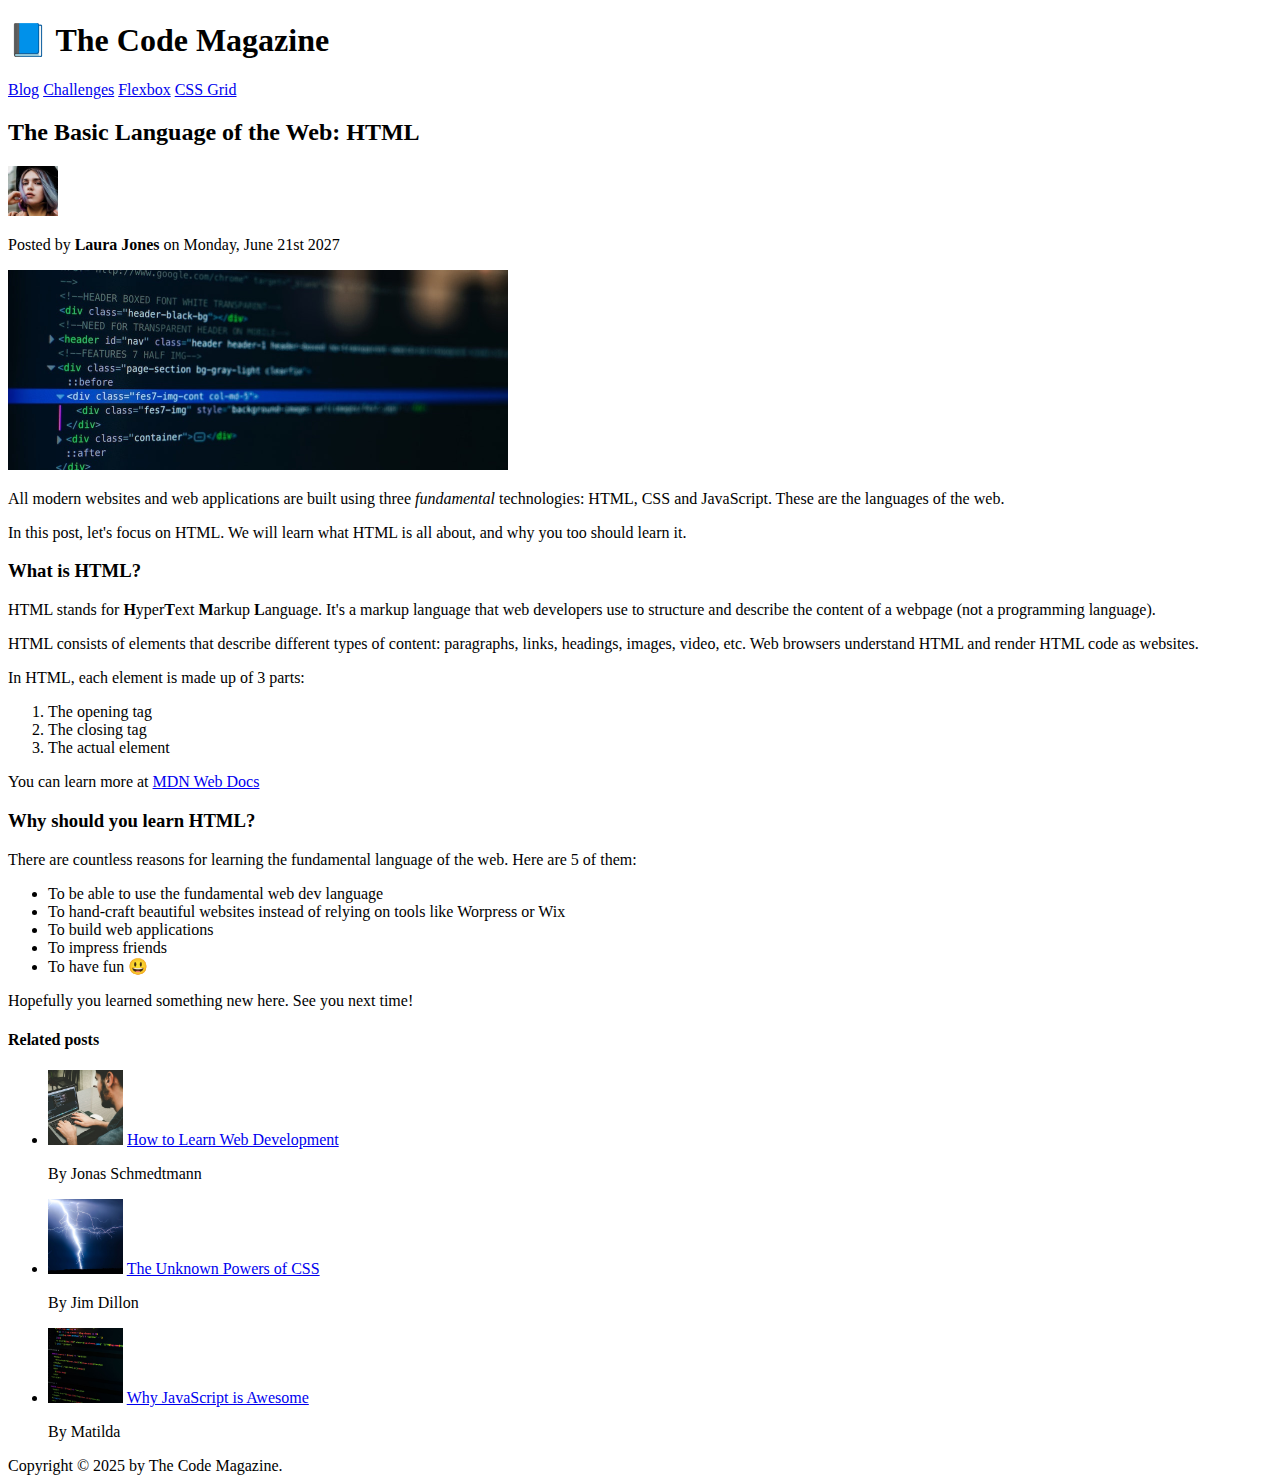
==== index.html @ eae269fb "matched the html document structure with the course instructor. learnt about a new element aside" ====
<!DOCTYPE html>
<html>
  <head>
    <title></title>
  </head>
  <body>
    <!-- This is a comment and can be written like this or by using "CTRL + /" -->

    <!--
      <h1>heading 1</h1>
      <h2>heading 2</h2>
      <h3>heading 3</h3>
      <h4>heading 4</h4>
      <h5>heading 5</h5>
      <h6>heading 6</h6>
      -->

    <header>
      <h1>📘 The Code Magazine</h1>

      <nav>
        <a href=".blog.html">Blog</a>
        <a href="#">Challenges</a>
        <a href="#">Flexbox</a>
        <a href="#">CSS Grid</a>
      </nav>
    </header>

    <article>
      <header>
        <h2>The Basic Language of the Web: HTML</h2>

        <img
          src="starter/laura-jones.jpg"
          alt="headshot of laura-jones"
          width="50"
        />

        <p>Posted by <strong>Laura Jones</strong> on Monday, June 21st 2027</p>

        <img
          src="starter/post-img.jpg"
          alt="screen displaying HTML code lines"
          width="500"
        />
      </header>

      <p>
        All modern websites and web applications are built using three
        <em>fundamental</em>
        technologies: HTML, CSS and JavaScript. These are the languages of the
        web.
      </p>

      <p>
        In this post, let's focus on HTML. We will learn what HTML is all about,
        and why you too should learn it.
      </p>

      <h3>What is HTML?</h3>

      <p>
        HTML stands for <strong>H</strong>yper<strong>T</strong>ext
        <strong>M</strong>arkup <strong>L</strong>anguage. It's a markup
        language that web developers use to structure and describe the content
        of a webpage (not a programming language).
      </p>

      <p>
        HTML consists of elements that describe different types of content:
        paragraphs, links, headings, images, video, etc. Web browsers understand
        HTML and render HTML code as websites.
      </p>

      <p>In HTML, each element is made up of 3 parts:</p>

      <ol>
        <li>The opening tag</li>
        <li>The closing tag</li>
        <li>The actual element</li>
      </ol>

      <p>
        You can learn more at
        <a
          href="https://developer.mozilla.org/en-US/docs/Web/HTML"
          target="_blank"
        >
          MDN Web Docs
        </a>
      </p>

      <h3>Why should you learn HTML?</h3>

      <p>
        There are countless reasons for learning the fundamental language of the
        web. Here are 5 of them:
      </p>

      <ul>
        <li>To be able to use the fundamental web dev language</li>
        <li>
          To hand-craft beautiful websites instead of relying on tools like
          Worpress or Wix
        </li>
        <li>To build web applications</li>
        <li>To impress friends</li>
        <li>To have fun 😃</li>
      </ul>

      <p>Hopefully you learned something new here. See you next time!</p>

      <aside>
        <h4>Related posts</h4>

        <ul>
          <li>
            <img width="75" src="starter/related-1.jpg" alt="related-post-1" />
            <a href="#">How to Learn Web Development</a>
            <p>By Jonas Schmedtmann</p>
          </li>
          <li>
            <img width="75" src="starter/related-2.jpg" alt="related-post-2" />
            <a href="#">The Unknown Powers of CSS</a>
            <p>By Jim Dillon</p>
          </li>
          <li>
            <img width="75" src="starter/related-3.jpg" alt="related-post-3" />
            <a href="#">Why JavaScript is Awesome</a>
            <p>By Matilda</p>
          </li>
        </ul>
      </aside>
    </article>

    <footer>Copyright &copy; 2025 by The Code Magazine.</footer>
  </body>
</html>
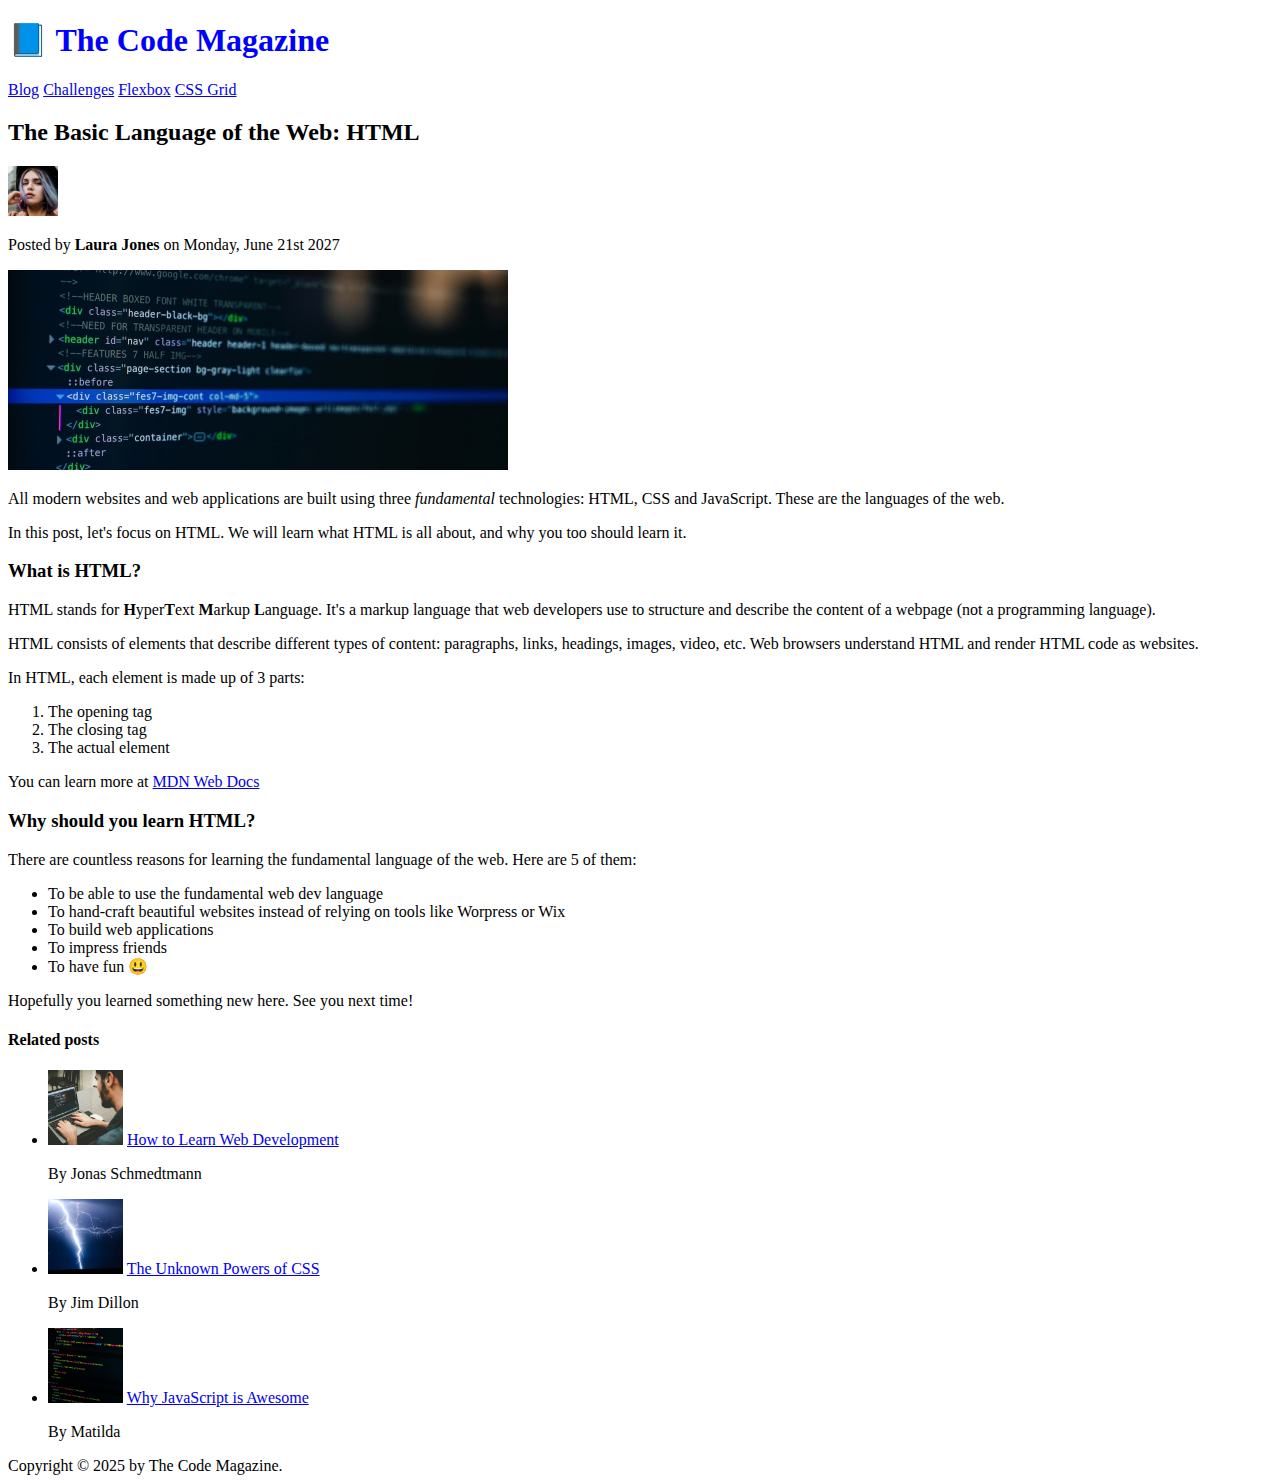
==== commit 85d254a5: "inline CSS" ====
--- a/index.html
+++ b/index.html
@@ -16,7 +16,7 @@
       -->
 
     <header>
-      <h1>📘 The Code Magazine</h1>
+      <h1 style="color: blue">📘 The Code Magazine</h1>
 
       <nav>
         <a href=".blog.html">Blog</a>
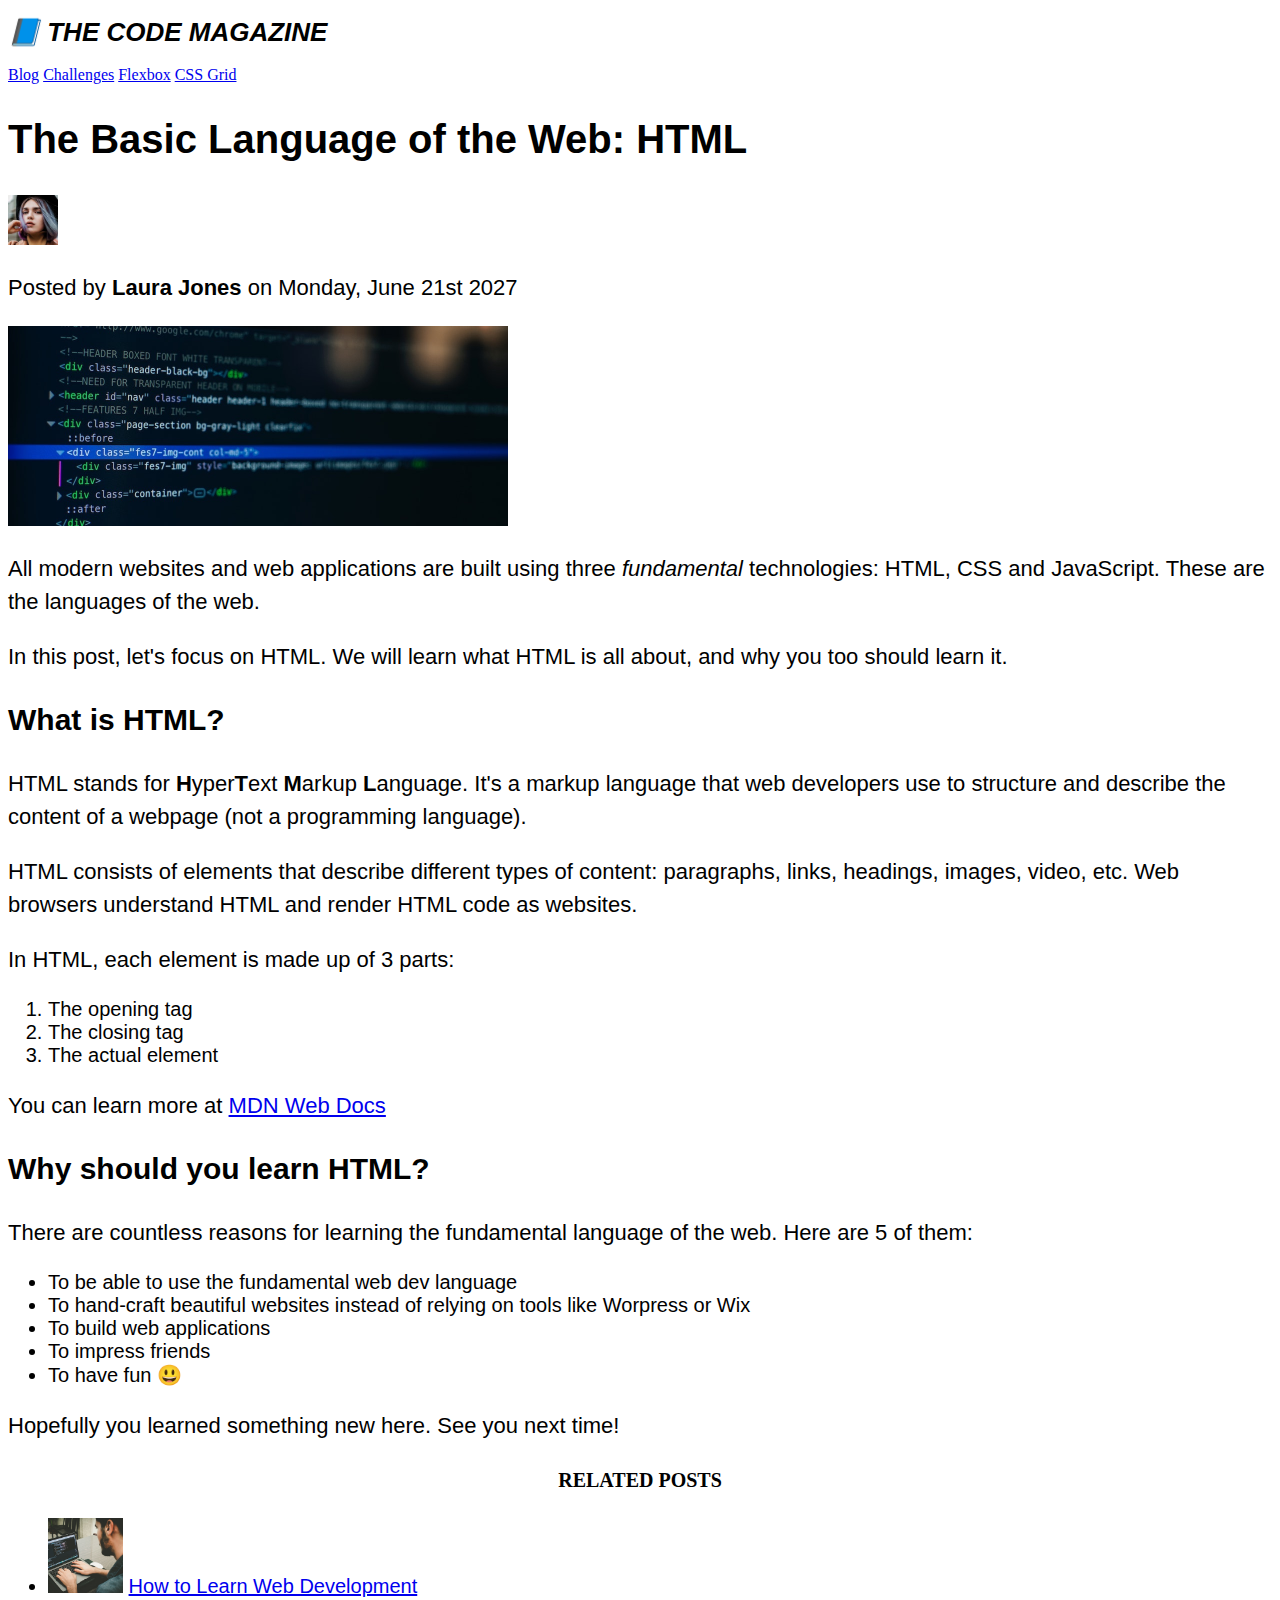
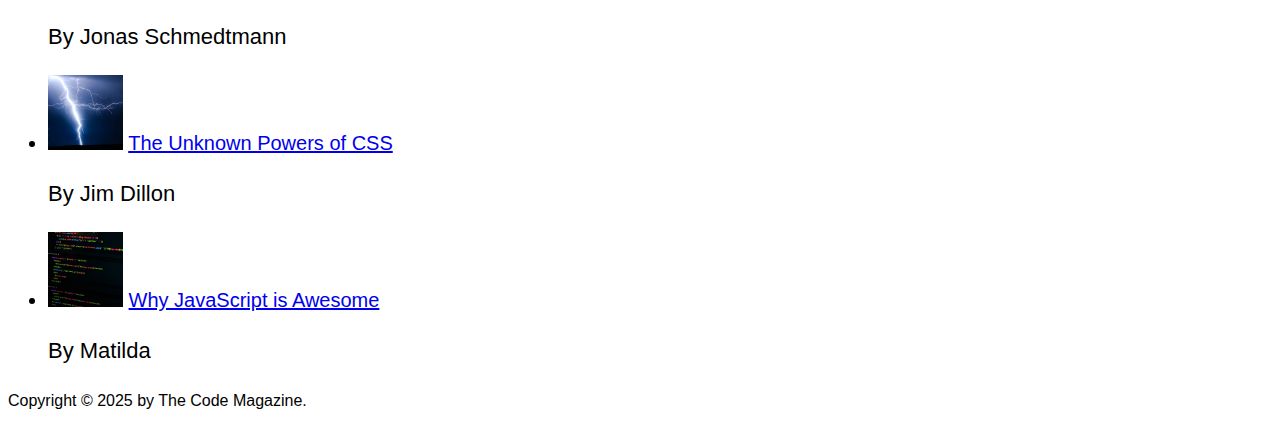
==== commit ae5c9e0a: "list selectors, descendant selectors, nested descendant selectors, Problem with this type of selecti" ====
--- a/index.html
+++ b/index.html
@@ -1,7 +1,8 @@
 <!DOCTYPE html>
 <html>
   <head>
-    <title></title>
+    <title>The Code Magazine</title>
+    <link rel="stylesheet" href="style.css" />
   </head>
   <body>
     <!-- This is a comment and can be written like this or by using "CTRL + /" -->
@@ -16,7 +17,7 @@
       -->
 
     <header>
-      <h1 style="color: blue">📘 The Code Magazine</h1>
+      <h1>📘 The Code Magazine</h1>
 
       <nav>
         <a href=".blog.html">Blog</a>
@@ -133,6 +134,6 @@
       </aside>
     </article>
 
-    <footer>Copyright &copy; 2025 by The Code Magazine.</footer>
+    <footer><p>Copyright &copy; 2025 by The Code Magazine.</p></footer>
   </body>
 </html>
--- a/style.css
+++ b/style.css
@@ -0,0 +1,66 @@
+h1,
+h2,
+h3,
+p,
+li {
+  font-family: sans-serif;
+}
+
+h1 {
+  font-size: 26px;
+  text-transform: uppercase;
+  font-style: italic;
+}
+
+h2 {
+  font-size: 40px;
+}
+
+h3 {
+  font-size: 30px;
+}
+
+h4 {
+  font-size: 20px;
+
+  text-transform: uppercase;
+  text-align: center;
+}
+p {
+  font-size: 22px;
+
+  line-height: 1.5;
+}
+
+li {
+  font-size: 20px;
+}
+
+footer p {
+  font-size: 16px;
+}
+
+/* 
+------------------------------------------------------
+STYLING TEXT
+------------------------------------------------------
+1. We do not style the ul or the ol element instead we style the li elements
+
+2. default font size is 16 px
+
+3. The elements that were inside of the paragraphs also got the same styles. This is because of a mechanism called inheritance 
+
+4. text-align centers the element inside its parent element
+------------------------------------------------------
+COMBINING SELECTORS
+------------------------------------------------------
+1. It is not good to repeat same code such as font-family per se.
+
+2. We can create a list of selectors by , so that we need to change similar properties in just one place
+
+3. Descendant selector selects all the child elements inside of a element. We can also nest these.
+
+4. These are not very robust solutions as if the code changes in future there might be lots of bugs arising.
+
+
+*/
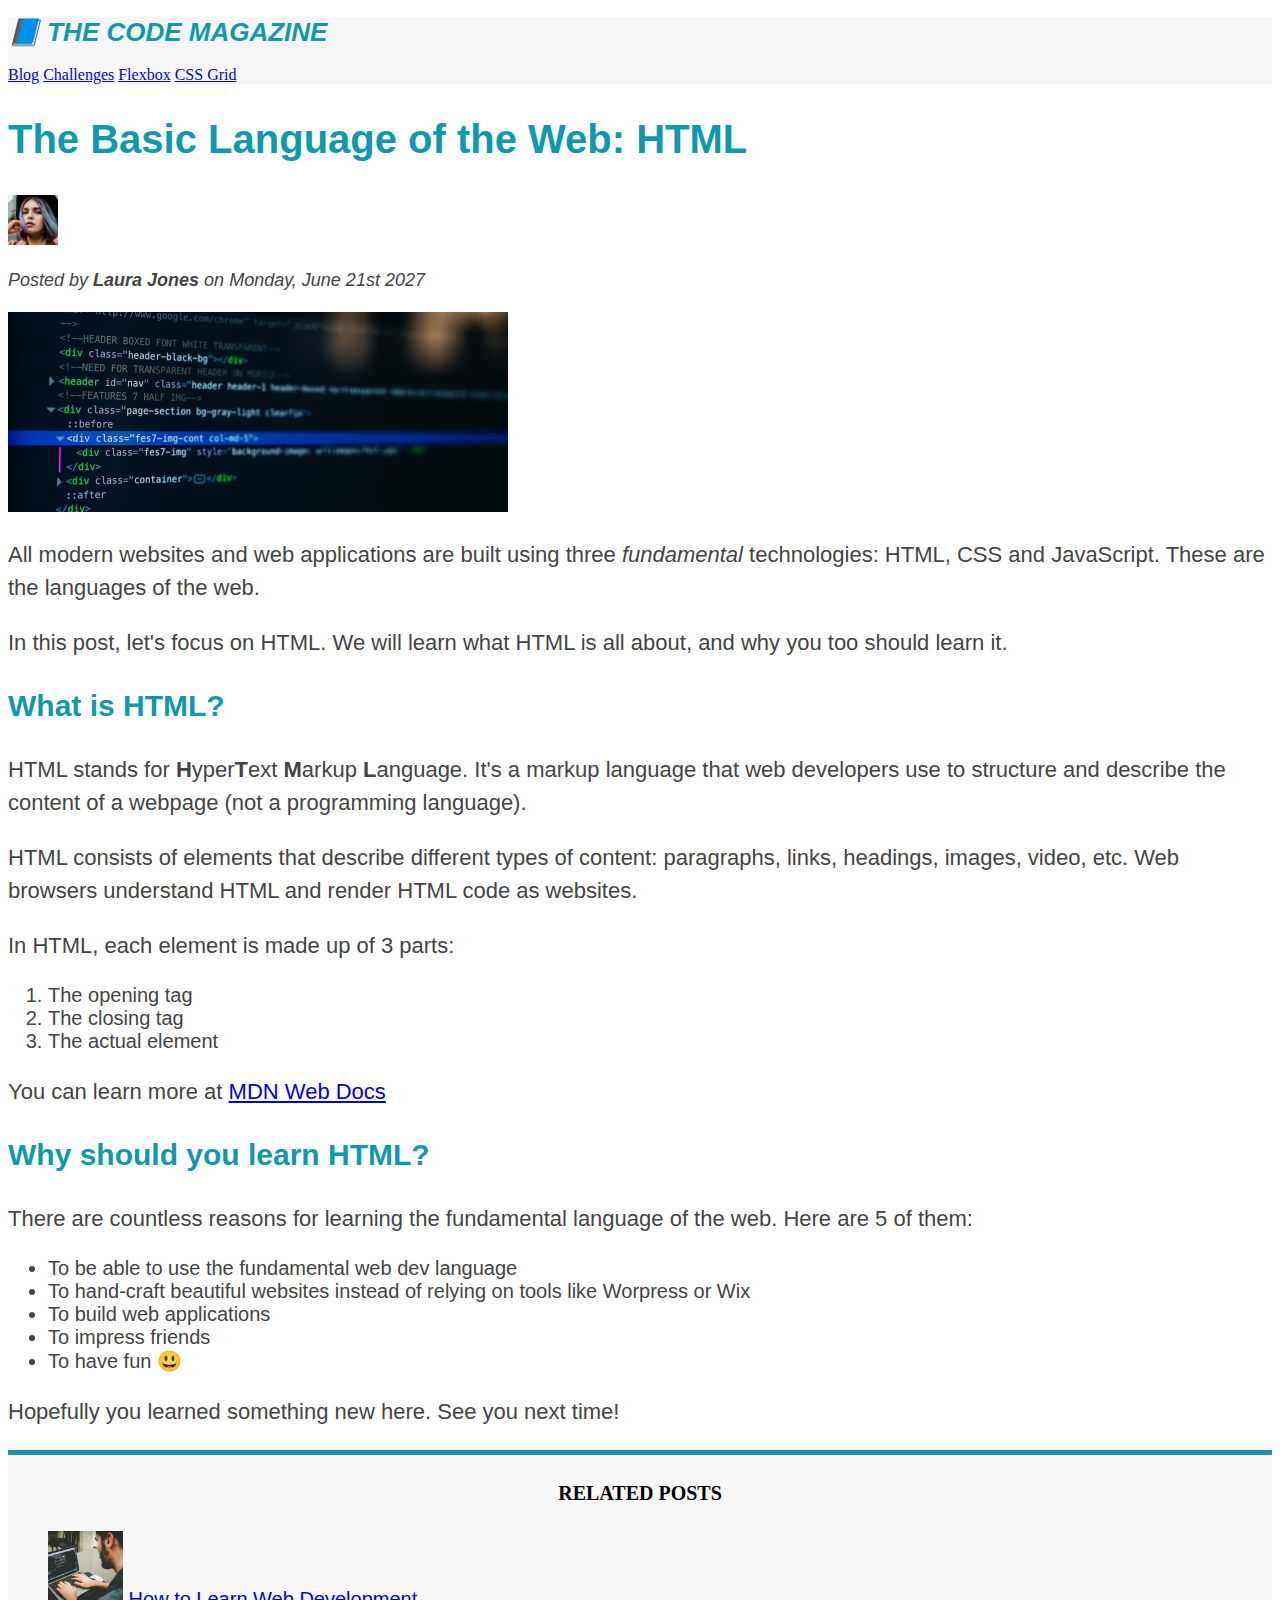
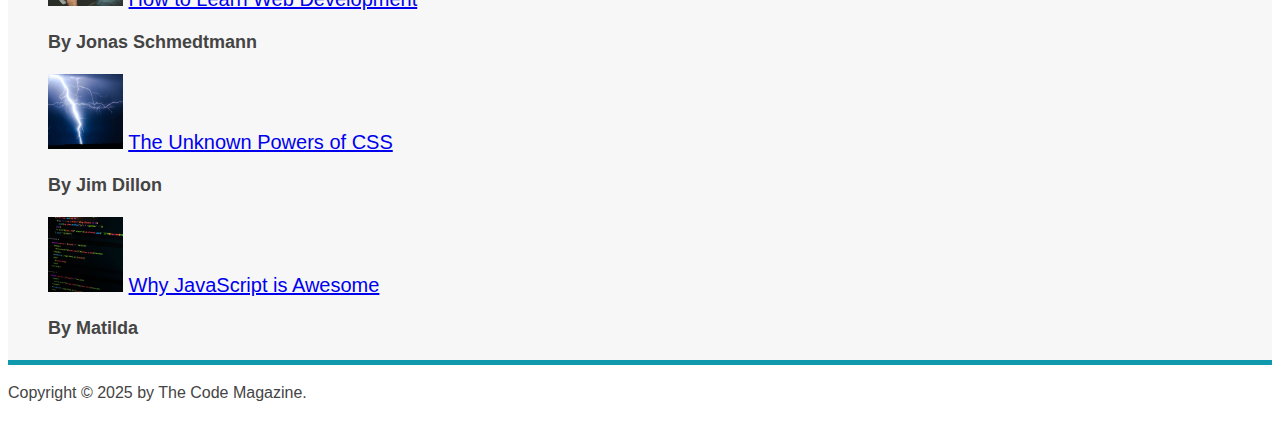
==== commit 5997d415: "solving selection problem by ID and Class selectors, commenting, class names convention. The color t" ====
--- a/index.html
+++ b/index.html
@@ -16,7 +16,7 @@
       <h6>heading 6</h6>
       -->
 
-    <header>
+    <header class="main-header">
       <h1>📘 The Code Magazine</h1>
 
       <nav>
@@ -37,7 +37,9 @@
           width="50"
         />
 
-        <p>Posted by <strong>Laura Jones</strong> on Monday, June 21st 2027</p>
+        <p id="author">
+          Posted by <strong>Laura Jones</strong> on Monday, June 21st 2027
+        </p>
 
         <img
           src="starter/post-img.jpg"
@@ -115,25 +117,27 @@
         <h4>Related posts</h4>
 
         <ul>
-          <li>
+          <li class="related">
             <img width="75" src="starter/related-1.jpg" alt="related-post-1" />
             <a href="#">How to Learn Web Development</a>
-            <p>By Jonas Schmedtmann</p>
+            <p class="related-author">By Jonas Schmedtmann</p>
           </li>
-          <li>
+          <li class="related">
             <img width="75" src="starter/related-2.jpg" alt="related-post-2" />
             <a href="#">The Unknown Powers of CSS</a>
-            <p>By Jim Dillon</p>
+            <p class="related-author">By Jim Dillon</p>
           </li>
-          <li>
+          <li class="related">
             <img width="75" src="starter/related-3.jpg" alt="related-post-3" />
             <a href="#">Why JavaScript is Awesome</a>
-            <p>By Matilda</p>
+            <p class="related-author">By Matilda</p>
           </li>
         </ul>
       </aside>
     </article>
 
-    <footer><p>Copyright &copy; 2025 by The Code Magazine.</p></footer>
+    <footer>
+      <p id="copyright">Copyright &copy; 2025 by The Code Magazine.</p>
+    </footer>
   </body>
 </html>
--- a/style.css
+++ b/style.css
@@ -4,6 +4,13 @@
 p,
 li {
   font-family: sans-serif;
+  color: #444;
+}
+
+h1,
+h2,
+h3 {
+  color: #1098ad;
 }
 
 h1 {
@@ -35,11 +42,38 @@
 li {
   font-size: 20px;
 }
+/* 
+footer p {
+  font-size: 16px;
+} */
 
-footer p {
+#author {
+  font-style: italic;
+  font-size: 18px;
+}
+
+#copyright {
   font-size: 16px;
 }
 
+.related-author {
+  font-size: 18px;
+  font-weight: bold;
+}
+
+.related {
+  list-style: none;
+}
+
+.main-header {
+  background-color: #f7f7f7;
+}
+
+aside {
+  background-color: #f7f7f7;
+  border-top: 5px solid #1098ad;
+  border-bottom: 5px solid #1098ad;
+}
 /* 
 ------------------------------------------------------
 STYLING TEXT
@@ -51,6 +85,7 @@
 3. The elements that were inside of the paragraphs also got the same styles. This is because of a mechanism called inheritance 
 
 4. text-align centers the element inside its parent element
+
 ------------------------------------------------------
 COMBINING SELECTORS
 ------------------------------------------------------
@@ -62,5 +97,39 @@
 
 4. These are not very robust solutions as if the code changes in future there might be lots of bugs arising.
 
+------------------------------------------------------
+CLASS and ID SELECTORS
+------------------------------------------------------
+1. # is the ID selector 
+
+2. Ctrl + / is for comments
+
+3. . is the class selector
+
+4. big difference between both is that id is non repeatable but classes can be used at multiple elements
+
+5. There is a convention that if we have multiple word class names we write it using - or _
+
+6. new property font-weight.
+
+7. our paragraphs are selected 3 times and all the styles are applied.
+
+8. removing bullet points by list-style property
+
+9. In the real world we always use classes and not id's
+
+------------------------------------------------------
+WORKING WITH COLORS
+------------------------------------------------------
+There are many ways to represent colors in computer.
+1. The traditional model is the RGB model, where colors can be represented by a combination of red,blue,green. each of 3 base colors can take a value from 0 to 255, which leads to 16.8 million different colors.
+
+2. In CSS we have two ways to define colors using rgb model
+  a. rgb/rgba notation  rgba(0, 0 , 0, 0.3)
+  b. hexadecimal notation #fff
+
+3. If the three pairs are similar it is indication of a grey color.
+
+4. background-color, color and border which is a shorthand property for border-top, border-bottom,border-left, border-right.
 
 */
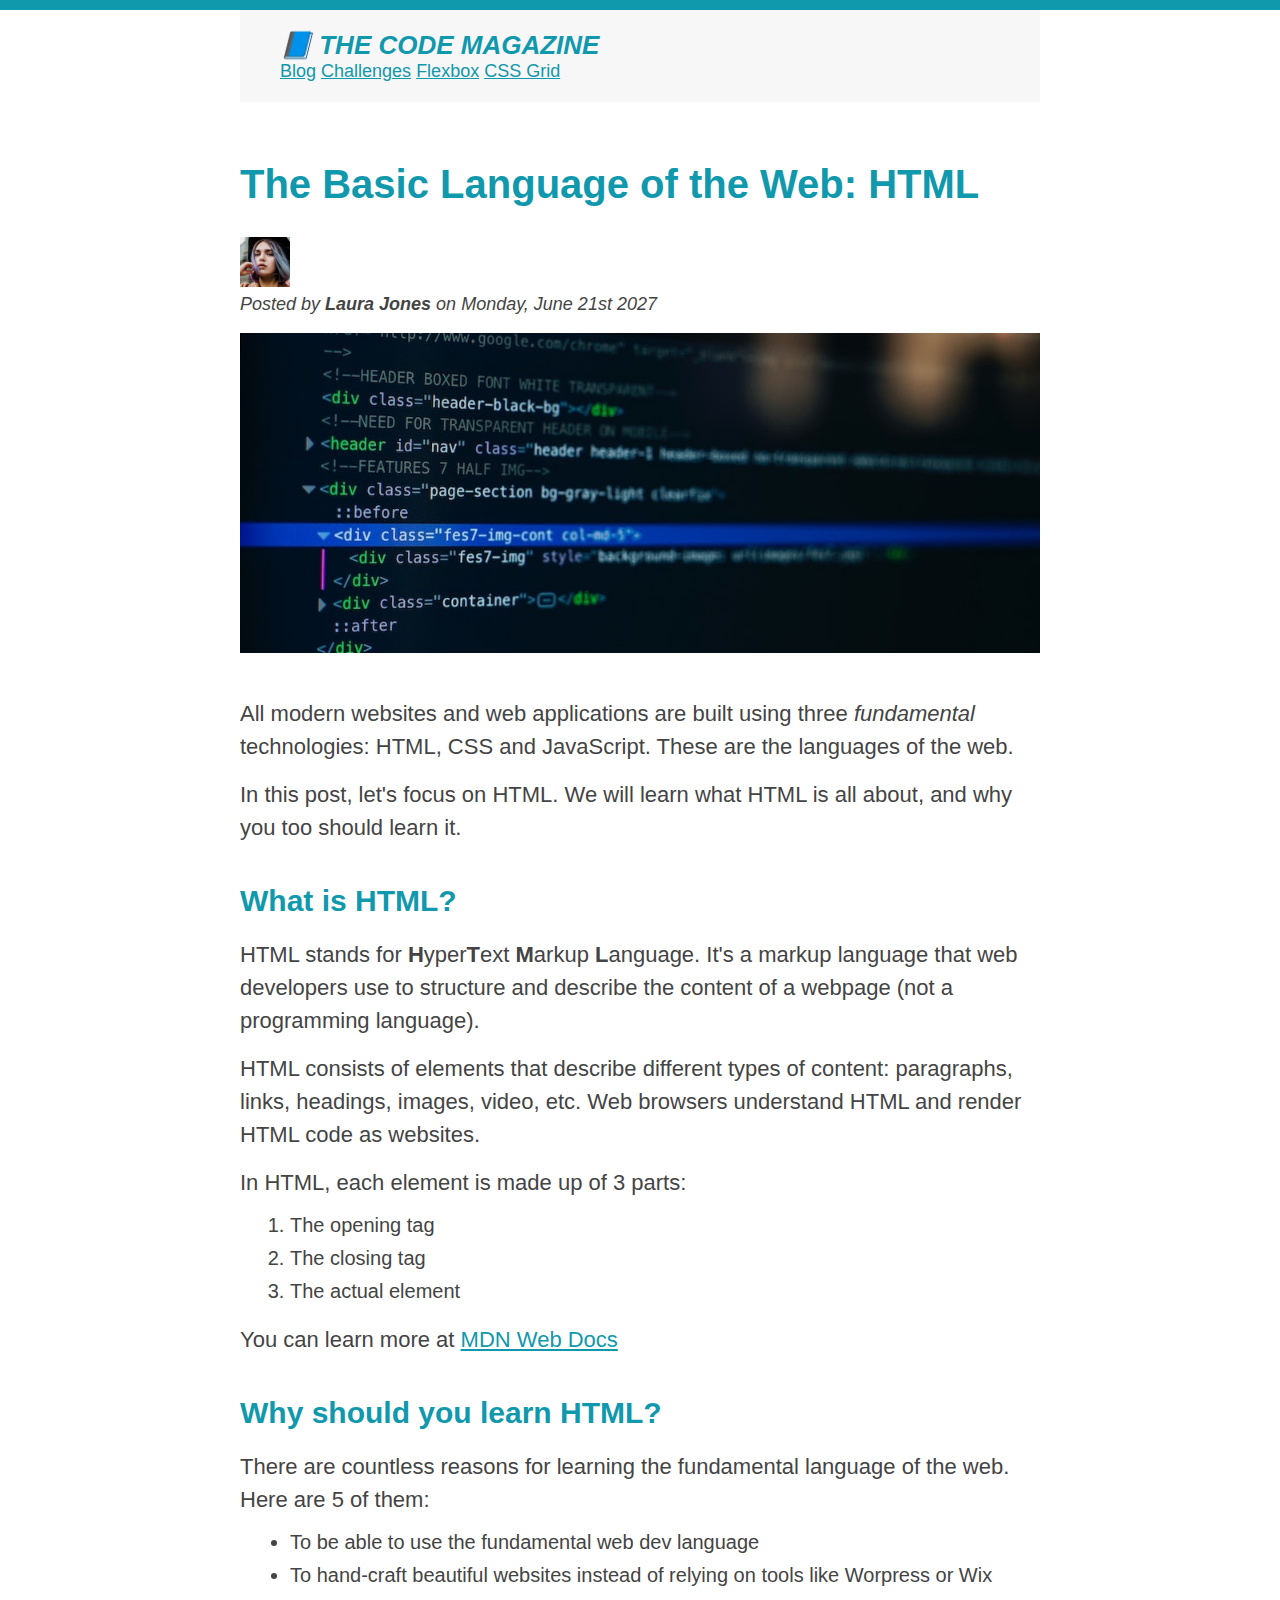
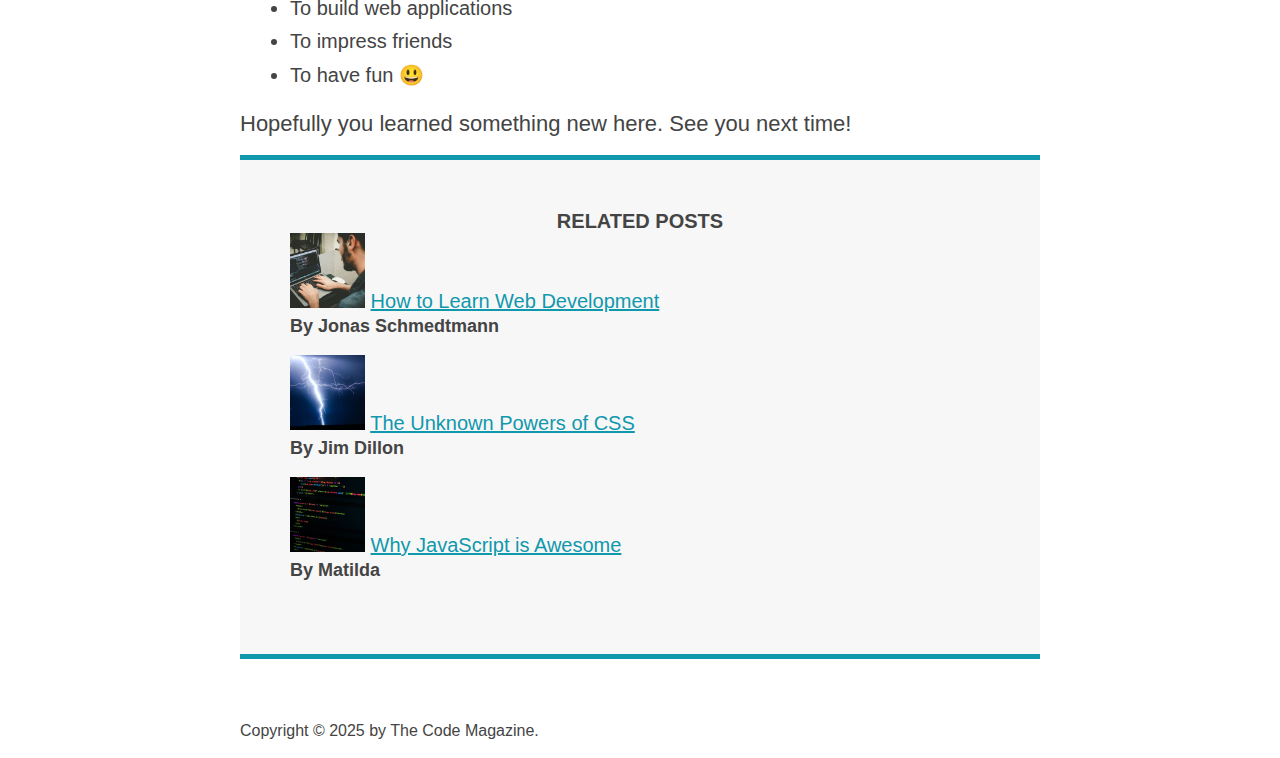
==== commit 9338254e: "global reset using universal selector, inheritance and body element, CSS box model, margins and padd" ====
--- a/index.html
+++ b/index.html
@@ -15,129 +15,143 @@
       <h5>heading 5</h5>
       <h6>heading 6</h6>
       -->
+    <div class="container">
+      <header class="main-header">
+        <h1>📘 The Code Magazine</h1>
 
-    <header class="main-header">
-      <h1>📘 The Code Magazine</h1>
+        <nav>
+          <a href=".blog.html">Blog</a>
+          <a href="#">Challenges</a>
+          <a href="#">Flexbox</a>
+          <a href="#">CSS Grid</a>
+        </nav>
+      </header>
 
-      <nav>
-        <a href=".blog.html">Blog</a>
-        <a href="#">Challenges</a>
-        <a href="#">Flexbox</a>
-        <a href="#">CSS Grid</a>
-      </nav>
-    </header>
+      <article>
+        <header class="post-header">
+          <h2>The Basic Language of the Web: HTML</h2>
 
-    <article>
-      <header>
-        <h2>The Basic Language of the Web: HTML</h2>
+          <img
+            src="starter/laura-jones.jpg"
+            alt="headshot of laura-jones"
+            width="50"
+          />
 
-        <img
-          src="starter/laura-jones.jpg"
-          alt="headshot of laura-jones"
-          width="50"
-        />
+          <p id="author">
+            Posted by <strong>Laura Jones</strong> on Monday, June 21st 2027
+          </p>
 
-        <p id="author">
-          Posted by <strong>Laura Jones</strong> on Monday, June 21st 2027
+          <img
+            src="starter/post-img.jpg"
+            alt="screen displaying HTML code lines"
+            width="500"
+            class="post-img"
+          />
+        </header>
+
+        <p>
+          All modern websites and web applications are built using three
+          <em>fundamental</em>
+          technologies: HTML, CSS and JavaScript. These are the languages of the
+          web.
         </p>
 
-        <img
-          src="starter/post-img.jpg"
-          alt="screen displaying HTML code lines"
-          width="500"
-        />
-      </header>
+        <p>
+          In this post, let's focus on HTML. We will learn what HTML is all
+          about, and why you too should learn it.
+        </p>
 
-      <p>
-        All modern websites and web applications are built using three
-        <em>fundamental</em>
-        technologies: HTML, CSS and JavaScript. These are the languages of the
-        web.
-      </p>
+        <h3>What is HTML?</h3>
 
-      <p>
-        In this post, let's focus on HTML. We will learn what HTML is all about,
-        and why you too should learn it.
-      </p>
+        <p>
+          HTML stands for <strong>H</strong>yper<strong>T</strong>ext
+          <strong>M</strong>arkup <strong>L</strong>anguage. It's a markup
+          language that web developers use to structure and describe the content
+          of a webpage (not a programming language).
+        </p>
 
-      <h3>What is HTML?</h3>
+        <p>
+          HTML consists of elements that describe different types of content:
+          paragraphs, links, headings, images, video, etc. Web browsers
+          understand HTML and render HTML code as websites.
+        </p>
 
-      <p>
-        HTML stands for <strong>H</strong>yper<strong>T</strong>ext
-        <strong>M</strong>arkup <strong>L</strong>anguage. It's a markup
-        language that web developers use to structure and describe the content
-        of a webpage (not a programming language).
-      </p>
+        <p>In HTML, each element is made up of 3 parts:</p>
 
-      <p>
-        HTML consists of elements that describe different types of content:
-        paragraphs, links, headings, images, video, etc. Web browsers understand
-        HTML and render HTML code as websites.
-      </p>
+        <ol>
+          <li>The opening tag</li>
+          <li>The closing tag</li>
+          <li>The actual element</li>
+        </ol>
 
-      <p>In HTML, each element is made up of 3 parts:</p>
+        <p>
+          You can learn more at
+          <a
+            href="https://developer.mozilla.org/en-US/docs/Web/HTML"
+            target="_blank"
+          >
+            MDN Web Docs
+          </a>
+        </p>
 
-      <ol>
-        <li>The opening tag</li>
-        <li>The closing tag</li>
-        <li>The actual element</li>
-      </ol>
+        <h3>Why should you learn HTML?</h3>
 
-      <p>
-        You can learn more at
-        <a
-          href="https://developer.mozilla.org/en-US/docs/Web/HTML"
-          target="_blank"
-        >
-          MDN Web Docs
-        </a>
-      </p>
-
-      <h3>Why should you learn HTML?</h3>
-
-      <p>
-        There are countless reasons for learning the fundamental language of the
-        web. Here are 5 of them:
-      </p>
-
-      <ul>
-        <li>To be able to use the fundamental web dev language</li>
-        <li>
-          To hand-craft beautiful websites instead of relying on tools like
-          Worpress or Wix
-        </li>
-        <li>To build web applications</li>
-        <li>To impress friends</li>
-        <li>To have fun 😃</li>
-      </ul>
-
-      <p>Hopefully you learned something new here. See you next time!</p>
-
-      <aside>
-        <h4>Related posts</h4>
+        <p>
+          There are countless reasons for learning the fundamental language of
+          the web. Here are 5 of them:
+        </p>
 
         <ul>
-          <li class="related">
-            <img width="75" src="starter/related-1.jpg" alt="related-post-1" />
-            <a href="#">How to Learn Web Development</a>
-            <p class="related-author">By Jonas Schmedtmann</p>
+          <li>To be able to use the fundamental web dev language</li>
+          <li>
+            To hand-craft beautiful websites instead of relying on tools like
+            Worpress or Wix
           </li>
-          <li class="related">
-            <img width="75" src="starter/related-2.jpg" alt="related-post-2" />
-            <a href="#">The Unknown Powers of CSS</a>
-            <p class="related-author">By Jim Dillon</p>
-          </li>
-          <li class="related">
-            <img width="75" src="starter/related-3.jpg" alt="related-post-3" />
-            <a href="#">Why JavaScript is Awesome</a>
-            <p class="related-author">By Matilda</p>
-          </li>
+          <li>To build web applications</li>
+          <li>To impress friends</li>
+          <li>To have fun 😃</li>
         </ul>
-      </aside>
-    </article>
 
-    <footer>
-      <p id="copyright">Copyright &copy; 2025 by The Code Magazine.</p>
-    </footer>
+        <p>Hopefully you learned something new here. See you next time!</p>
+
+        <aside>
+          <h4>Related posts</h4>
+
+          <ul>
+            <li class="related">
+              <img
+                width="75"
+                src="starter/related-1.jpg"
+                alt="related-post-1"
+              />
+              <a href="#">How to Learn Web Development</a>
+              <p class="related-author">By Jonas Schmedtmann</p>
+            </li>
+            <li class="related">
+              <img
+                width="75"
+                src="starter/related-2.jpg"
+                alt="related-post-2"
+              />
+              <a href="#">The Unknown Powers of CSS</a>
+              <p class="related-author">By Jim Dillon</p>
+            </li>
+            <li class="related">
+              <img
+                width="75"
+                src="starter/related-3.jpg"
+                alt="related-post-3"
+              />
+              <a href="#">Why JavaScript is Awesome</a>
+              <p class="related-author">By Matilda</p>
+            </li>
+          </ul>
+        </aside>
+      </article>
+
+      <footer>
+        <p id="copyright">Copyright &copy; 2025 by The Code Magazine.</p>
+      </footer>
+    </div>
   </body>
 </html>
--- a/style.css
+++ b/style.css
@@ -1,10 +1,54 @@
-h1,
-h2,
-h3,
-p,
-li {
+* {
+  /* inheritance and global reset */
+  margin: 0;
+  padding: 0;
+}
+
+body {
+  /* inheritance and global properties */
+  color: #444;
   font-family: sans-serif;
-  color: #444;
+
+  border-top: 10px solid #1098ad;
+}
+
+.container {
+  width: 800px;
+  margin: 0 auto;
+}
+
+.main-header {
+  background-color: #f7f7f7;
+  padding: 20px 40px;
+  margin-bottom: 60px;
+}
+
+.post-header {
+  margin-bottom: 40px;
+}
+
+.post-img {
+  width: 100%;
+  height: auto;
+}
+
+article {
+  margin-bottom: 60px;
+}
+
+aside {
+  background-color: #f7f7f7;
+  border-top: 5px solid #1098ad;
+  border-bottom: 5px solid #1098ad;
+
+  /* padding-top: 50px;
+  padding-bottom: 50px; */
+  padding: 50px 0;
+}
+
+nav {
+  /* inheritance */
+  font-size: 18px;
 }
 
 h1,
@@ -21,27 +65,42 @@
 
 h2 {
   font-size: 40px;
+  margin-bottom: 30px;
 }
 
 h3 {
   font-size: 30px;
+  margin-bottom: 20px;
+  margin-top: 40px;
 }
 
 h4 {
   font-size: 20px;
-
   text-transform: uppercase;
   text-align: center;
 }
+
 p {
   font-size: 22px;
-
   line-height: 1.5;
+  margin-bottom: 15px;
+}
+
+ul,
+ol {
+  margin-left: 50px;
+  margin-bottom: 20px;
 }
 
 li {
   font-size: 20px;
-}
+  margin-bottom: 10px;
+}
+
+li:last-child {
+  margin-bottom: 0;
+}
+
 /* 
 footer p {
   font-size: 16px;
@@ -65,14 +124,16 @@
   list-style: none;
 }
 
-.main-header {
-  background-color: #f7f7f7;
-}
-
-aside {
-  background-color: #f7f7f7;
-  border-top: 5px solid #1098ad;
-  border-bottom: 5px solid #1098ad;
+/* Styling Links */
+a:link,
+a:visited {
+  color: #1098ad;
+}
+
+a:hover,
+a:active {
+  color: red;
+  background-color: #444;
 }
 /* 
 ------------------------------------------------------
@@ -132,4 +193,69 @@
 
 4. background-color, color and border which is a shorthand property for border-top, border-bottom,border-left, border-right.
 
+------------------------------------------------------
+PSEUDO-CLASSES
+------------------------------------------------------
+1. For example lets assume we want to style only the first element of the list. We can select that by usiing pseudo classes - li:first-child{}
+
+2. li:last-child{} for last child
+
+3. li:nth-child(odd,even,2,3etc.){} for nth child
+
+------------------------------------------------------
+STYLING HYPERLINKS
+------------------------------------------------------
+1. we should document our code using comments
+
+2. styling links directly is a bad practice.
+
+3. Instead style hyperlinks with pseudo classes
+  a. a:link{} for anchor elements that have href attribute
+  b. a:visited{} for links that have been clicked before. In practice we never do this
+  c. we keep both of these together
+  d. a:hover{} for links when we hover them
+  e. a:active{} for links when we have clicked them 
+
+4. Another common thing is to remove underline by text-decoration to none. This is also a shorthand property
+
+------------------------------------------------------
+CSS box model
+------------------------------------------------------
+1. It defines how elements are displayed and sized on a webpage.
+2. Each element can be seen as a rectangular box with a content, border and space inside and outside.
+3. height and width - content
+4. border - inside
+5. padding - inside - between content and border
+6. margin - outside - space between elements on our page - margins are overlapping that means the margin that is greater will apply and not added. we should use and stick to margin bottom for spacing between elements.
+7. these are optional properties
+8. by default the final width and height are calculated by keeping padding and borders into account.
+
+------------------------------------------------------
+Types of Boxes in Box Model
+------------------------------------------------------
+
+There are 3 types - inline and block level boxes
+1. Block level elements
+    a. Elements are formatted visually as blocks 
+    b. occupy 100% of parent element's width
+    c. stacked vertically by default 
+    d. Follow normal box-model behaviour 
+
+    default elements: body, main, header, footer, section, nav, aside, div, h1-h6, p, ul, ol, li, etc.
+    with CSS: display: block - inline to block
+
+2. Inline Elements
+    a. Cause no line-break before or after the element 
+    b. occupy only the space necessary for its content
+    c. paddings and margins apply only horizontally (left and right) 
+    d. heights and widths do not apply 
+
+    default elements: a, img, strong, em, button, etc.
+    with CSS: display: inline - block to inline
+
+3. Inline-Block elements
+    a. Cause no line-break before or after the element 
+    b. occupy only the space necessary for its content
+    c. Follow normal box-model behaviour
+    d. images are inline-block elements
 */
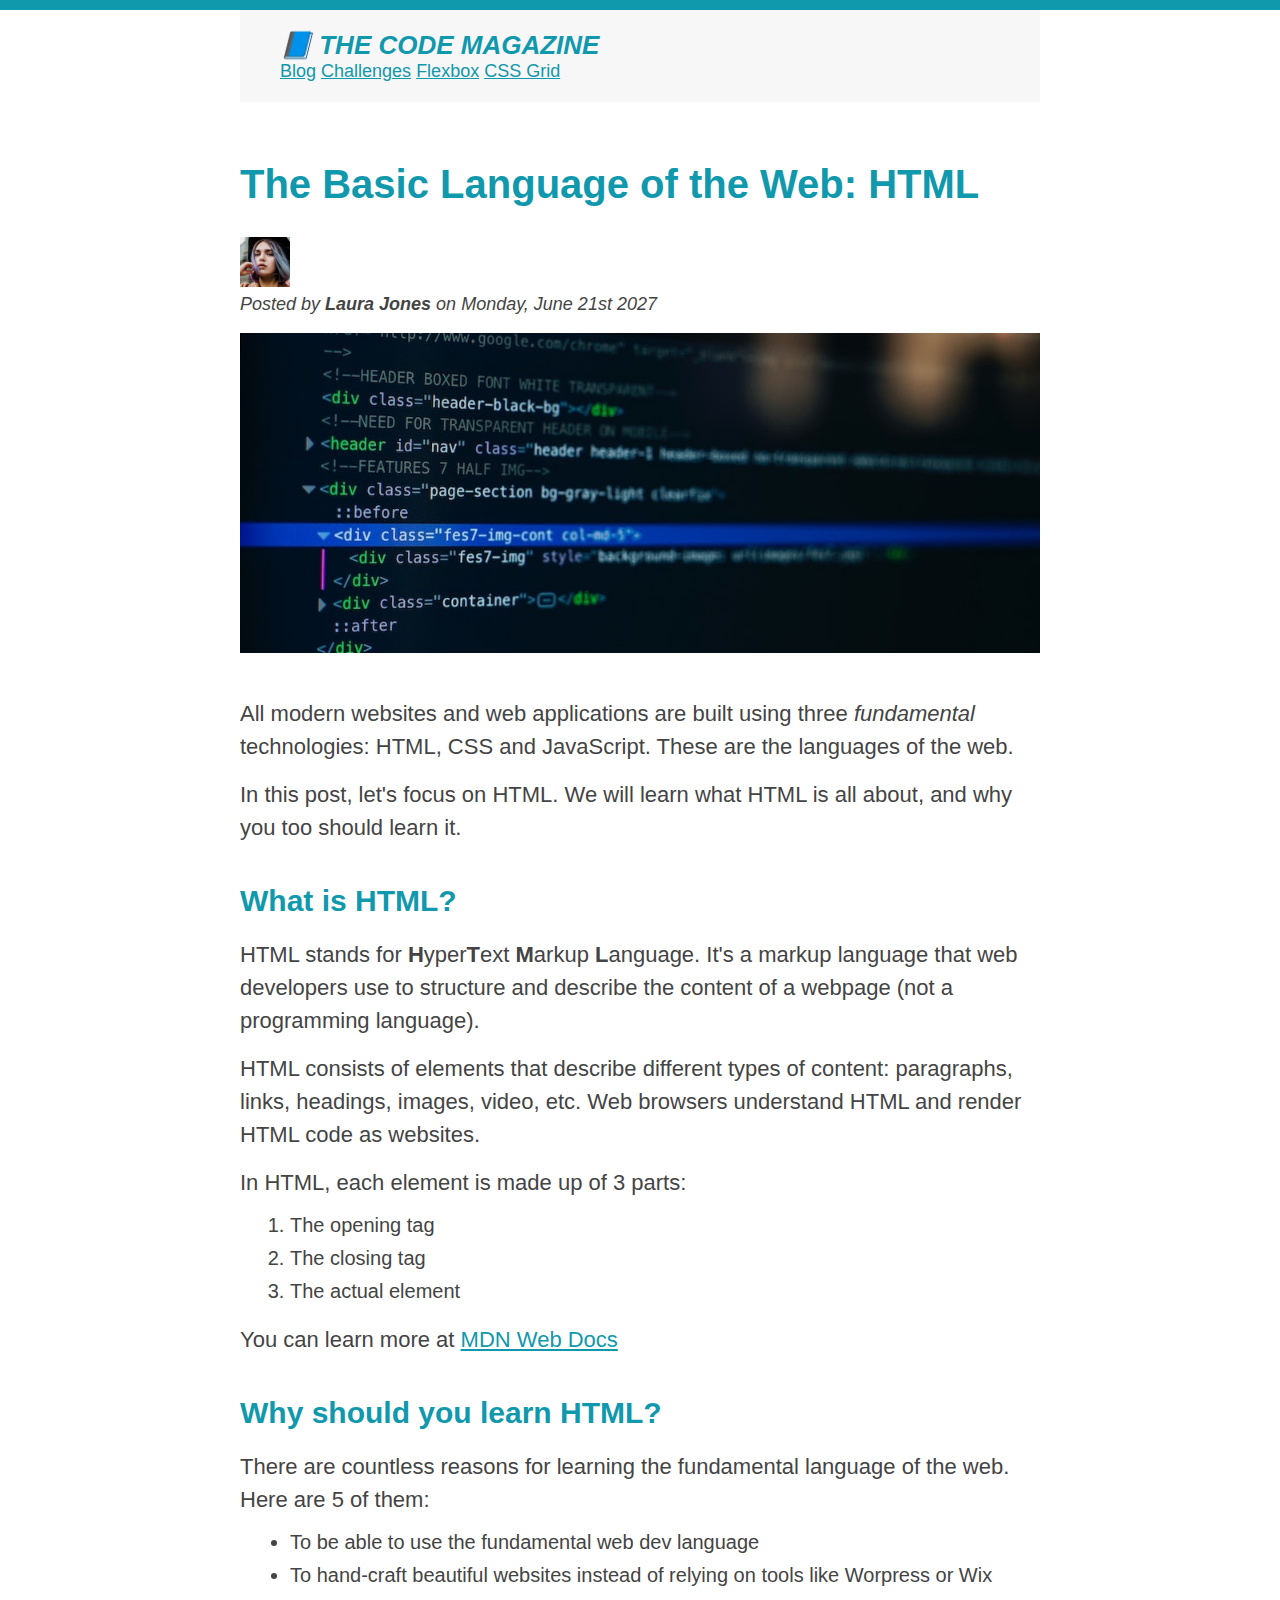
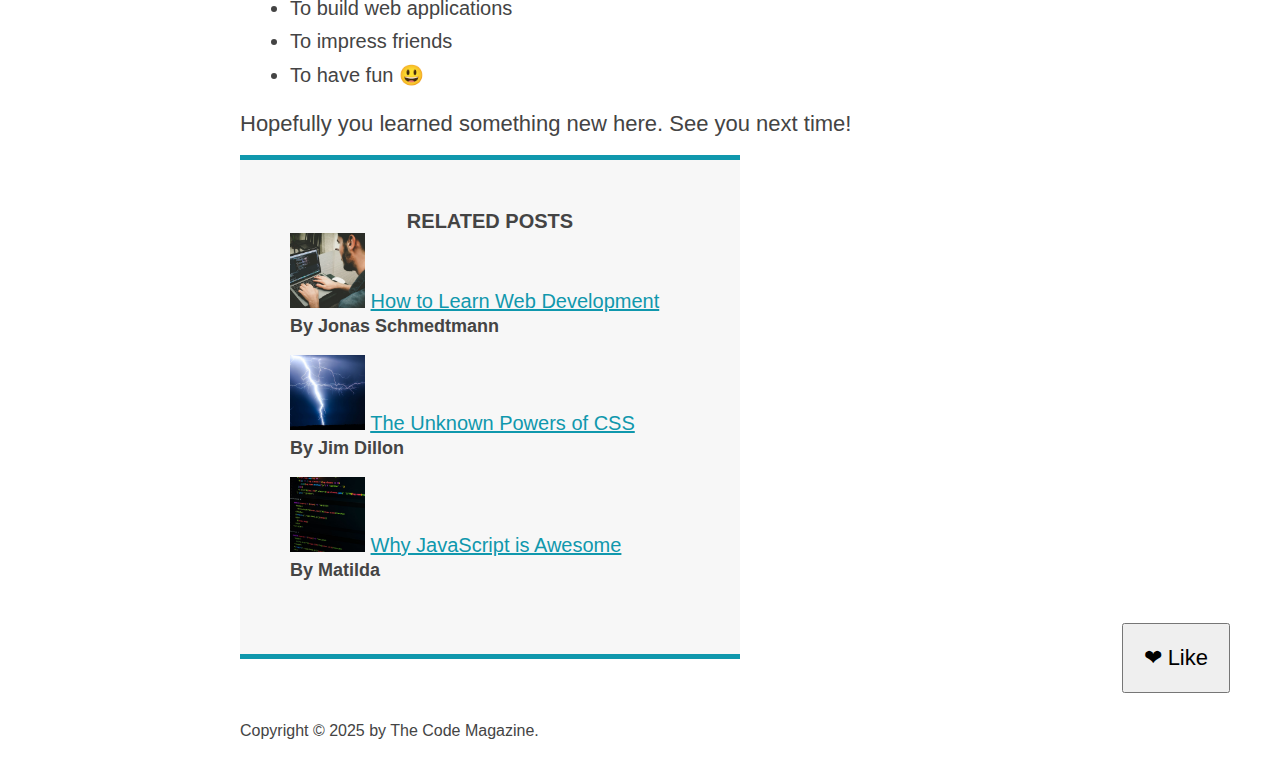
==== commit df1e6ff6: "Positioning Modes: position relative and absolute, added a like button for demo." ====
--- a/index.html
+++ b/index.html
@@ -152,6 +152,7 @@
       <footer>
         <p id="copyright">Copyright &copy; 2025 by The Code Magazine.</p>
       </footer>
+      <button>❤ Like</button>
     </div>
   </body>
 </html>
--- a/style.css
+++ b/style.css
@@ -10,6 +10,7 @@
   font-family: sans-serif;
 
   border-top: 10px solid #1098ad;
+  position: relative;
 }
 
 .container {
@@ -37,6 +38,7 @@
 }
 
 aside {
+  width: 500px;
   background-color: #f7f7f7;
   border-top: 5px solid #1098ad;
   border-bottom: 5px solid #1098ad;
@@ -134,6 +136,17 @@
 a:active {
   color: red;
   background-color: #444;
+}
+
+button {
+  font-size: 22px;
+  padding: 20px;
+  cursor: pointer;
+
+  position: absolute;
+  /* top: 0; */
+  right: 50px;
+  bottom: 50px;
 }
 /* 
 ------------------------------------------------------
@@ -258,4 +271,22 @@
     b. occupy only the space necessary for its content
     c. Follow normal box-model behaviour
     d. images are inline-block elements
+
+------------------------------------------------------
+Positioning Modes
+------------------------------------------------------
+Normal flow
+  - default positioning
+  - element is in flow
+  - elements are simply laid out according to their order in the HTML code
+  - position: relative
+Absolute positioning
+  - Element is removed from the normal flow
+  - No impact on surrounding elements, might overlap them
+  - we use left,right,top,bottom to offset the element from its relatively positioned container
+  - position: absolute
+
+Created a like button for example
+default the position would be relative to the viewport but if we set some element position to relative then it will be relative to that.
+it needs to be somewhere inside the element that we make relative not a sibling or outside.
 */
